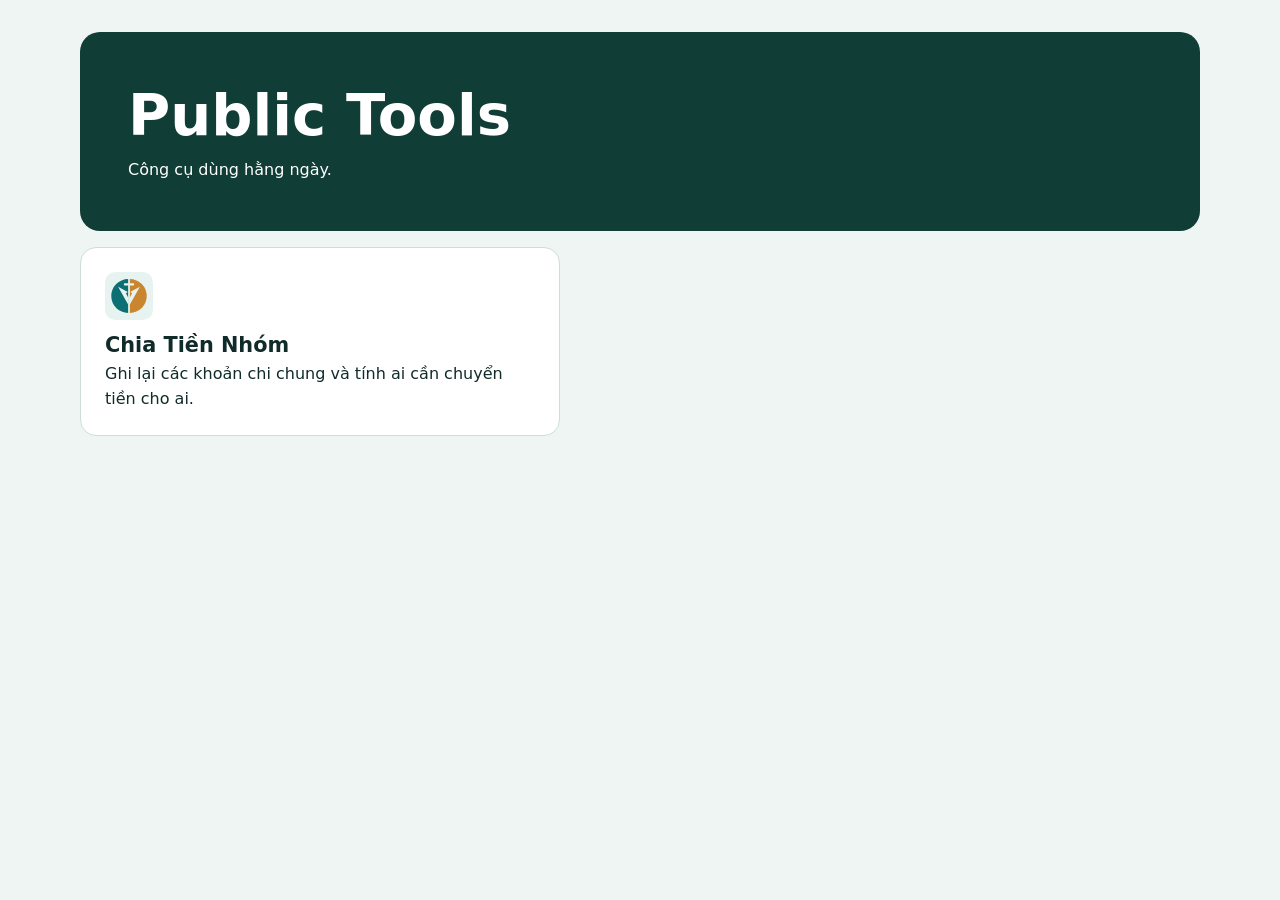
==== docs/index.html @ a520cd33 "Add expense splitter tool with exports, payment info and evidence Grid-based group expense splitter " ====
<!doctype html>
<html lang="vi">
<head>
  <meta charset="utf-8">
  <meta name="viewport" content="width=device-width, initial-scale=1">
  <title>Public Tools</title>
  <link rel="stylesheet" href="./assets/base.css">
</head>
<body>
  <main class="shell">
    <header class="hero">
      <h1>Public Tools</h1>
      <p>Công cụ dùng hằng ngày.</p>
    </header>
    <a class="card tool" href="./tools/expense-splitter/">
      <img src="./tools/expense-splitter/assets/logo.svg" alt="" width="48" height="48" style="display:block;margin-bottom:.6rem">
      <h2>Chia Tiền Nhóm</h2>
      <p>Ghi lại các khoản chi chung và tính ai cần chuyển tiền cho ai.</p>
    </a>
  </main>
</body>
</html>
---- docs/assets/base.css ----
:root {
  font: 100%/1.55 system-ui, sans-serif;
  color: #102b29;
  background: #eef5f2;
  accent-color: #086657;
}
*, *::before, *::after { box-sizing: border-box; }
body { margin: 0; }
.shell { width: min(100% - 2rem, 70rem); margin: 2rem auto 4rem; }
.hero { padding: clamp(1.4rem, 5vw, 3rem); background: #103d35; color: white; border-radius: 1.25rem; margin-bottom: 1rem; }
.hero a { color: #c4f4df; }
h1, h2, h3, p { margin: 0; }
h1 { font-size: clamp(2rem, 6vw, 3.6rem); line-height: 1.12; margin-block: .25rem .6rem; }
h2 { font-size: 1.3rem; }
h3 { font-size: 1.05rem; }
.card { background: white; border: 1px solid #cdded9; border-radius: 1rem; padding: clamp(1rem, 3vw, 1.5rem); min-width: 0; }
.tool { display: block; max-width: 30rem; color: inherit; text-decoration: none; }
.tool:hover { border-color: #086657; }
button, input, select, textarea { font: inherit; }
button { cursor: pointer; border: 1px solid #086657; border-radius: .55rem; color: white; background: #086657; padding: .5rem .8rem; min-height: 2.75rem; }
button.secondary { background: white; color: #086657; }
button:disabled { cursor: default; opacity: .55; }
:focus-visible { outline: 3px solid #0b796b; outline-offset: 3px; }
input:not([type=checkbox]), select, textarea { width: 100%; min-height: 2.75rem; padding: .45rem .65rem; border: 1px solid #829a93; border-radius: .5rem; background: white; color: inherit; }
[hidden] { display: none !important; }
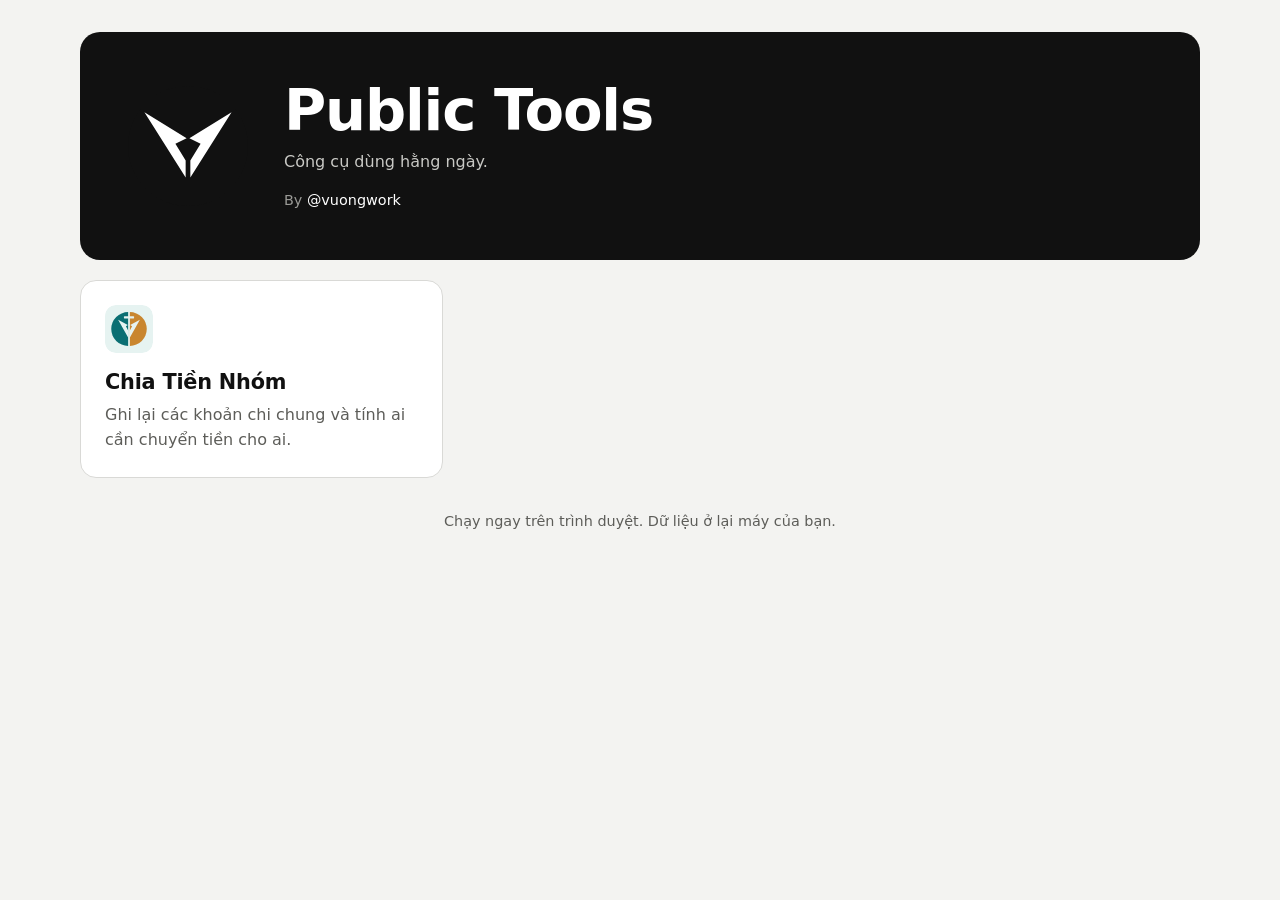
==== commit 659e72ff: "add personal logo" ====
--- a/docs/index.html
+++ b/docs/index.html
@@ -4,19 +4,27 @@
   <meta charset="utf-8">
   <meta name="viewport" content="width=device-width, initial-scale=1">
   <title>Public Tools</title>
+  <link rel="icon" href="./assets/brand/vuong-logo.svg" type="image/svg+xml">
   <link rel="stylesheet" href="./assets/base.css">
 </head>
 <body>
   <main class="shell">
     <header class="hero">
-      <h1>Public Tools</h1>
-      <p>Công cụ dùng hằng ngày.</p>
+      <img class="logo" src="./assets/brand/vuong-logo.svg" alt="Logo Vuong" width="120" height="120">
+      <div>
+        <h1>Public Tools</h1>
+        <p>Công cụ dùng hằng ngày.</p>
+        <p class="by"><span>By</span> @vuongwork</p>
+      </div>
     </header>
-    <a class="card tool" href="./tools/expense-splitter/">
-      <img src="./tools/expense-splitter/assets/logo.svg" alt="" width="48" height="48" style="display:block;margin-bottom:.6rem">
-      <h2>Chia Tiền Nhóm</h2>
-      <p>Ghi lại các khoản chi chung và tính ai cần chuyển tiền cho ai.</p>
-    </a>
+    <section class="tools" aria-label="Danh sách công cụ">
+      <a class="card tool" href="./tools/expense-splitter/">
+        <img src="./tools/expense-splitter/assets/logo.svg" alt="" width="48" height="48">
+        <h2>Chia Tiền Nhóm</h2>
+        <p>Ghi lại các khoản chi chung và tính ai cần chuyển tiền cho ai.</p>
+      </a>
+    </section>
+    <p class="foot">Chạy ngay trên trình duyệt. Dữ liệu ở lại máy của bạn.</p>
   </main>
 </body>
 </html>
--- a/docs/assets/base.css
+++ b/docs/assets/base.css
@@ -1,25 +1,43 @@
 :root {
-  font: 100%/1.55 system-ui, sans-serif;
-  color: #102b29;
-  background: #eef5f2;
-  accent-color: #086657;
+  --ink: #111111;
+  --paper: #f3f3f1;
+  --card: #ffffff;
+  --line: #d9d9d6;
+  --muted: #5d5d59;
+  font: 100%/1.55 system-ui, -apple-system, "Segoe UI", sans-serif;
+  color: var(--ink);
+  background: var(--paper);
+  accent-color: var(--ink);
 }
 *, *::before, *::after { box-sizing: border-box; }
-body { margin: 0; }
-.shell { width: min(100% - 2rem, 70rem); margin: 2rem auto 4rem; }
-.hero { padding: clamp(1.4rem, 5vw, 3rem); background: #103d35; color: white; border-radius: 1.25rem; margin-bottom: 1rem; }
-.hero a { color: #c4f4df; }
-h1, h2, h3, p { margin: 0; }
-h1 { font-size: clamp(2rem, 6vw, 3.6rem); line-height: 1.12; margin-block: .25rem .6rem; }
-h2 { font-size: 1.3rem; }
-h3 { font-size: 1.05rem; }
-.card { background: white; border: 1px solid #cdded9; border-radius: 1rem; padding: clamp(1rem, 3vw, 1.5rem); min-width: 0; }
-.tool { display: block; max-width: 30rem; color: inherit; text-decoration: none; }
-.tool:hover { border-color: #086657; }
-button, input, select, textarea { font: inherit; }
-button { cursor: pointer; border: 1px solid #086657; border-radius: .55rem; color: white; background: #086657; padding: .5rem .8rem; min-height: 2.75rem; }
-button.secondary { background: white; color: #086657; }
-button:disabled { cursor: default; opacity: .55; }
-:focus-visible { outline: 3px solid #0b796b; outline-offset: 3px; }
-input:not([type=checkbox]), select, textarea { width: 100%; min-height: 2.75rem; padding: .45rem .65rem; border: 1px solid #829a93; border-radius: .5rem; background: white; color: inherit; }
+body { margin: 0; background: var(--paper); }
+.shell { width: min(100% - 2rem, 70rem); margin: 2rem auto 3rem; }
+
+.hero { display: flex; align-items: center; gap: clamp(1rem, 4vw, 2.25rem); padding: clamp(1.4rem, 5vw, 3rem); background: var(--ink); color: #fff; border-radius: 1.25rem; margin-bottom: 1.25rem; }
+.hero .logo { flex: none; width: clamp(4.5rem, 14vw, 7.5rem); height: auto; display: block; }
+.hero h1 { margin: 0; font-size: clamp(2rem, 6vw, 3.6rem); line-height: 1.08; letter-spacing: -.02em; }
+.hero p { margin: .5rem 0 0; color: #c9c9c5; }
+.hero .by { margin-top: .9rem; font-size: .9rem; color: #fff; }
+.hero .by span { color: #9a9a96; }
+
+.tools { display: grid; grid-template-columns: repeat(auto-fill, minmax(min(100%, 19rem), 1fr)); gap: 1rem; }
+.card { background: var(--card); border: 1px solid var(--line); border-radius: 1rem; padding: clamp(1rem, 3vw, 1.5rem); min-width: 0; }
+.tool { display: block; color: inherit; text-decoration: none; transition: background .15s, color .15s, border-color .15s; }
+.tool img { display: block; width: 3rem; height: 3rem; margin-bottom: .85rem; border-radius: .7rem; }
+.tool h2 { margin: 0; font-size: 1.3rem; letter-spacing: -.01em; }
+.tool p { margin: .3rem 0 0; color: var(--muted); }
+.tool:hover, .tool:focus-visible { background: var(--ink); border-color: var(--ink); color: #fff; }
+.tool:hover p, .tool:focus-visible p { color: #c9c9c5; }
+
+.foot { margin-top: 2rem; color: var(--muted); font-size: .9rem; text-align: center; }
+
+:focus-visible { outline: 3px solid var(--ink); outline-offset: 3px; }
+.hero :focus-visible, .tool:focus-visible { outline-color: #888; }
 [hidden] { display: none !important; }
+
+@media (max-width: 30rem) {
+  .hero { flex-direction: column; align-items: flex-start; }
+}
+@media (prefers-reduced-motion: reduce) {
+  .tool { transition: none; }
+}
